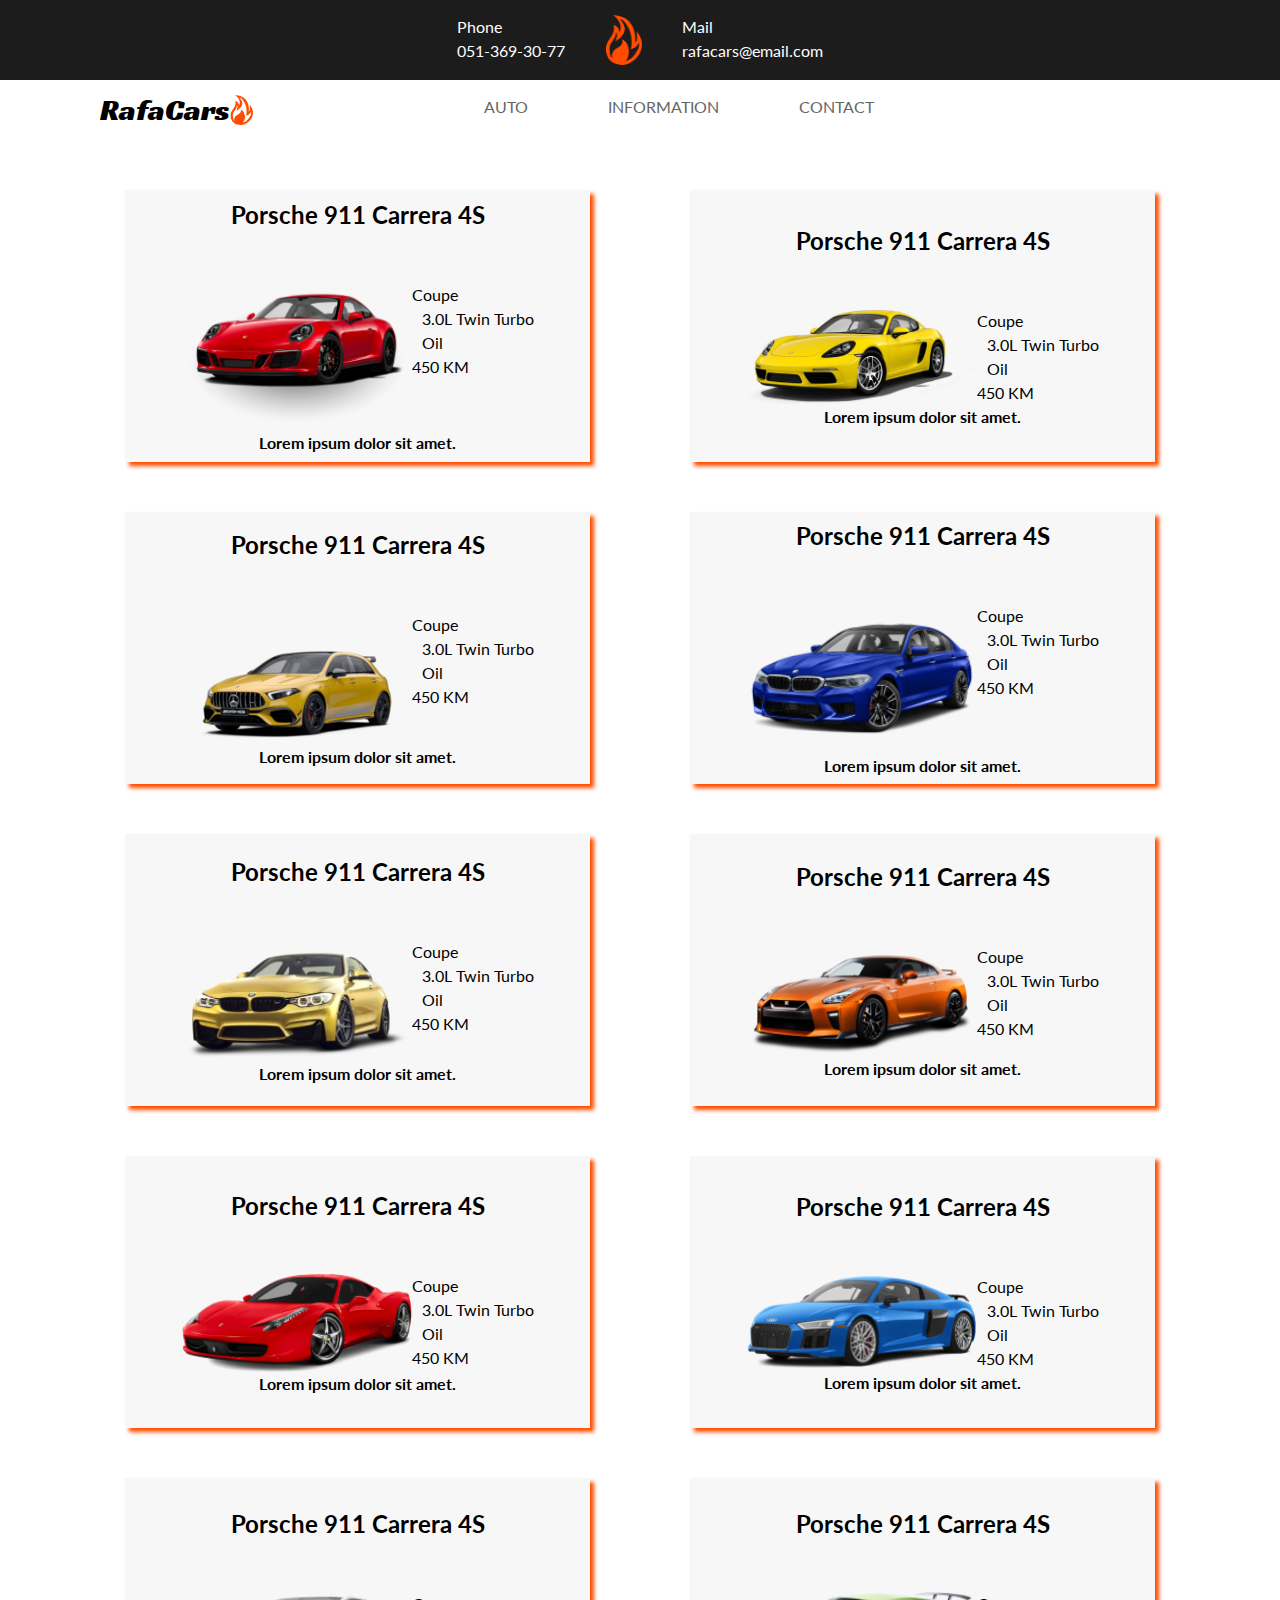
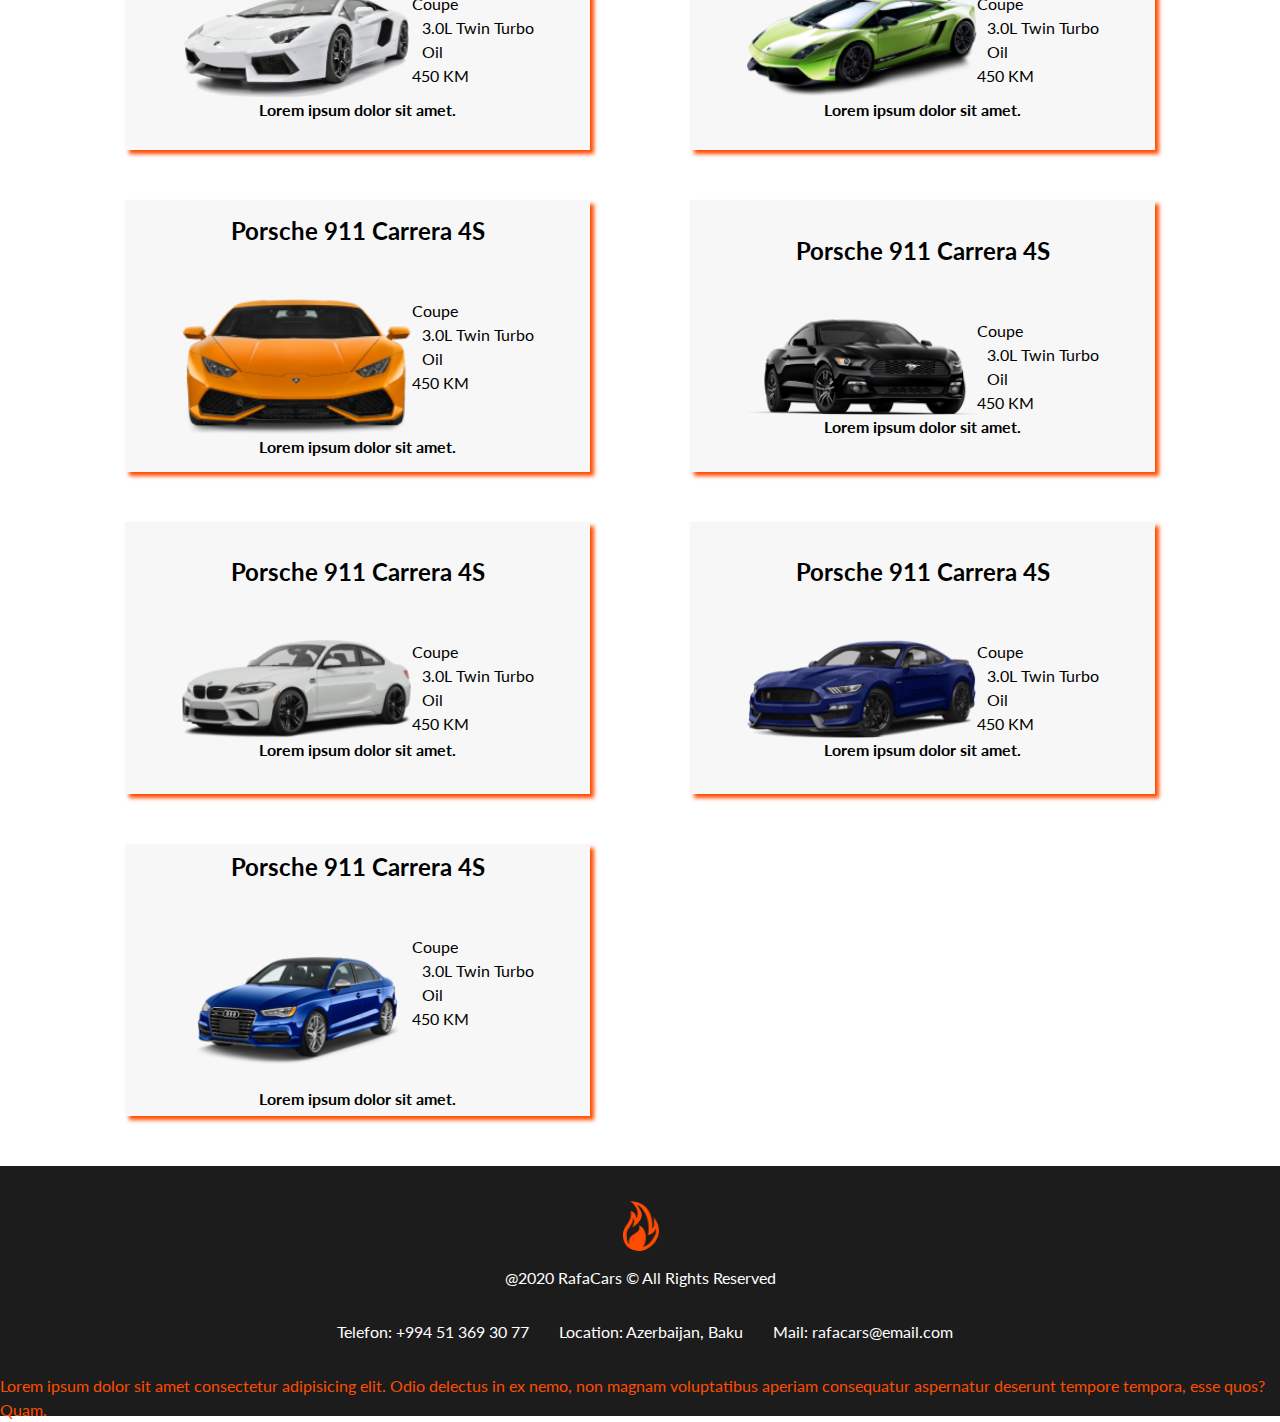
==== auto.html @ ef4dbb5b "changes" ====
<!DOCTYPE html>
<html lang="en">

<head>
    <meta charset="UTF-8">
    <meta http-equiv="X-UA-Compatible" content="IE=edge">
    <meta name="viewport" content="width=device-width, initial-scale=1.0">
    <title>RafaCars</title>
    <link rel="stylesheet" href="https://cdnjs.cloudflare.com/ajax/libs/font-awesome/6.2.0/css/all.min.css"
        integrity="sha512-xh6O/CkQoPOWDdYTDqeRdPCVd1SpvCA9XXcUnZS2FmJNp1coAFzvtCN9BmamE+4aHK8yyUHUSCcJHgXloTyT2A=="
        crossorigin="anonymous" referrerpolicy="no-referrer" />
    <link rel="stylesheet" href="/style.css">
    <link rel="stylesheet" href="/auto.css">
</head>

<body>
    <header>
        <div class="info">
            <div>
                <i class="fa-solid fa-phone fa-2x"></i>
                <p>Phone <br> 051-369-30-77</p>
            </div>
            <img src="/img/flame-svg.png" class="flame" alt="">

            <div>
                <p>Mail <br> rafacars@email.com</p>
                <i class="fa-regular fa-envelope fa-2x"></i>
            </div>
        </div>
        <nav class="navbar">
            <div class="logo">
                <p>RafaCars</p>
                <img src="/img/flame-svg.png" class="logo-img" alt="">
            </div>
            <div class="nav">
                <ul>
                    <li><a href="auto.html">Auto</a></li>
                    <li><a href="">Information</a></li>
                    <li><a href="">Contact</a></li>
                </ul>
            </div>
            <div class="list">
                <i class="fa-solid fa-bars"></i>
            </div>
            <div class="social">
                <i class="fa-brands fa-instagram fa-2x"></i>
                <i class="fa-brands fa-square-facebook fa-2x"></i>
                <i class="fa-brands fa-youtube fa-2x"></i>
            </div>
        </nav>
        <div class="header-main">
            <div class="line">
                <h1>We work for you</h1>
            </div>
        </div>
    </header>

<main>
    <section id="cars">
        <div class="cars-card">
            <div class="cars">
                <div class="car">
                    <div>
                        <h2>Porsche 911 Carrera 4S</h2>
                    </div>
                    <div class="card-body">
                    <img src="/img/car1.png" alt="">
                    <ul>
                        <li><i class="fa-solid fa-car"></i>Coupe</li>
                        <li><i class="fa fa-engine" style="color: black;"></i>3.0L Twin Turbo</li>
                        <li><i class="fa fa-oil-can-drip"></i>Oil</li>
                        <li><i class="fa-solid fa-road"></i>450 KM</li>
                    </ul>
                    </div>
                    <h4>Lorem ipsum dolor sit amet.</h4>
                </div>

                <div class="car">
                    <div>
                        <h2>Porsche 911 Carrera 4S</h2>
                    </div>
                    <div class="card-body">
                    <img src="/img/car2.png" alt="">
                    <ul>
                        <li><i class="fa-solid fa-car"></i>Coupe</li>
                        <li><i class="fa fa-engine" style="color: black;"></i>3.0L Twin Turbo</li>
                        <li><i class="fa fa-oil-can-drip"></i>Oil</li>
                        <li><i class="fa-solid fa-road"></i>450 KM</li>
                    </ul>
                    </div>
                    <h4>Lorem ipsum dolor sit amet.</h4>
                </div>
            </div>

            <div class="cars">
                <div class="car">
                    <div>
                        <h2>Porsche 911 Carrera 4S</h2>
                    </div>
                    <div class="card-body">
                    <img src="/img/car3.png" alt="">
                    <ul>
                        <li><i class="fa-solid fa-car"></i>Coupe</li>
                        <li><i class="fa fa-engine" style="color: black;"></i>3.0L Twin Turbo</li>
                        <li><i class="fa fa-oil-can-drip"></i>Oil</li>
                        <li><i class="fa-solid fa-road"></i>450 KM</li>
                    </ul>
                    </div>
                    <h4>Lorem ipsum dolor sit amet.</h4>
                </div>

                <div class="car">
                    <div>
                        <h2>Porsche 911 Carrera 4S</h2>
                    </div>
                    <div class="card-body">
                    <img src="/img/car4.png" alt="">
                    <ul>
                        <li><i class="fa-solid fa-car"></i>Coupe</li>
                        <li><i class="fa fa-engine" style="color: black;"></i>3.0L Twin Turbo</li>
                        <li><i class="fa fa-oil-can-drip"></i>Oil</li>
                        <li><i class="fa-solid fa-road"></i>450 KM</li>
                    </ul>
                    </div>
                    <h4>Lorem ipsum dolor sit amet.</h4>
                </div>
            </div>

            <div class="cars">
                <div class="car">
                    <div>
                        <h2>Porsche 911 Carrera 4S</h2>
                    </div>
                    <div class="card-body">
                    <img src="/img/car5.png" alt="">
                    <ul>
                        <li><i class="fa-solid fa-car"></i>Coupe</li>
                        <li><i class="fa fa-engine" style="color: black;"></i>3.0L Twin Turbo</li>
                        <li><i class="fa fa-oil-can-drip"></i>Oil</li>
                        <li><i class="fa-solid fa-road"></i>450 KM</li>
                    </ul>
                    </div>
                    <h4>Lorem ipsum dolor sit amet.</h4>
                </div>

                <div class="car">
                    <div>
                        <h2>Porsche 911 Carrera 4S</h2>
                    </div>
                    <div class="card-body">
                    <img src="/img/car6.png" alt="">
                    <ul>
                        <li><i class="fa-solid fa-car"></i>Coupe</li>
                        <li><i class="fa fa-engine" style="color: black;"></i>3.0L Twin Turbo</li>
                        <li><i class="fa fa-oil-can-drip"></i>Oil</li>
                        <li><i class="fa-solid fa-road"></i>450 KM</li>
                    </ul>
                    </div>
                    <h4>Lorem ipsum dolor sit amet.</h4>
                </div>
            </div>

            <div class="cars">
                <div class="car">
                    <div>
                        <h2>Porsche 911 Carrera 4S</h2>
                    </div>
                    <div class="card-body">
                    <img src="/img/car7.png" alt="">
                    <ul>
                        <li><i class="fa-solid fa-car"></i>Coupe</li>
                        <li><i class="fa fa-engine" style="color: black;"></i>3.0L Twin Turbo</li>
                        <li><i class="fa fa-oil-can-drip"></i>Oil</li>
                        <li><i class="fa-solid fa-road"></i>450 KM</li>
                    </ul>
                    </div>
                    <h4>Lorem ipsum dolor sit amet.</h4>
                </div>

                <div class="car">
                    <div>
                        <h2>Porsche 911 Carrera 4S</h2>
                    </div>
                    <div class="card-body">
                    <img src="/img/car8.png" alt="">
                    <ul>
                        <li><i class="fa-solid fa-car"></i>Coupe</li>
                        <li><i class="fa fa-engine" style="color: black;"></i>3.0L Twin Turbo</li>
                        <li><i class="fa fa-oil-can-drip"></i>Oil</li>
                        <li><i class="fa-solid fa-road"></i>450 KM</li>
                    </ul>
                    </div>
                    <h4>Lorem ipsum dolor sit amet.</h4>
                </div>
            </div>

            <div class="cars">
                <div class="car">
                    <div>
                        <h2>Porsche 911 Carrera 4S</h2>
                    </div>
                    <div class="card-body">
                    <img src="/img/car9.png" alt="">
                    <ul>
                        <li><i class="fa-solid fa-car"></i>Coupe</li>
                        <li><i class="fa fa-engine" style="color: black;"></i>3.0L Twin Turbo</li>
                        <li><i class="fa fa-oil-can-drip"></i>Oil</li>
                        <li><i class="fa-solid fa-road"></i>450 KM</li>
                    </ul>
                    </div>
                    <h4>Lorem ipsum dolor sit amet.</h4>
                </div>

                <div class="car">
                    <div>
                        <h2>Porsche 911 Carrera 4S</h2>
                    </div>
                    <div class="card-body">
                    <img src="/img/car10.png" alt="">
                    <ul>
                        <li><i class="fa-solid fa-car"></i>Coupe</li>
                        <li><i class="fa fa-engine" style="color: black;"></i>3.0L Twin Turbo</li>
                        <li><i class="fa fa-oil-can-drip"></i>Oil</li>
                        <li><i class="fa-solid fa-road"></i>450 KM</li>
                    </ul>
                    </div>
                    <h4>Lorem ipsum dolor sit amet.</h4>
                </div>
            </div>

            <div class="cars">
                <div class="car">
                    <div>
                        <h2>Porsche 911 Carrera 4S</h2>
                    </div>
                    <div class="card-body">
                    <img src="/img/car11.png" alt="">
                    <ul>
                        <li><i class="fa-solid fa-car"></i>Coupe</li>
                        <li><i class="fa fa-engine" style="color: black;"></i>3.0L Twin Turbo</li>
                        <li><i class="fa fa-oil-can-drip"></i>Oil</li>
                        <li><i class="fa-solid fa-road"></i>450 KM</li>
                    </ul>
                    </div>
                    <h4>Lorem ipsum dolor sit amet.</h4>
                </div>

                <div class="car">
                    <div>
                        <h2>Porsche 911 Carrera 4S</h2>
                    </div>
                    <div class="card-body">
                    <img src="/img/car12.png" alt="">
                    <ul>
                        <li><i class="fa-solid fa-car"></i>Coupe</li>
                        <li><i class="fa fa-engine" style="color: black;"></i>3.0L Twin Turbo</li>
                        <li><i class="fa fa-oil-can-drip"></i>Oil</li>
                        <li><i class="fa-solid fa-road"></i>450 KM</li>
                    </ul>
                    </div>
                    <h4>Lorem ipsum dolor sit amet.</h4>
                </div>
            </div>

            <div class="cars">
                <div class="car">
                    <div>
                        <h2>Porsche 911 Carrera 4S</h2>
                    </div>
                    <div class="card-body">
                    <img src="/img/car13.png" alt="">
                    <ul>
                        <li><i class="fa-solid fa-car"></i>Coupe</li>
                        <li><i class="fa fa-engine" style="color: black;"></i>3.0L Twin Turbo</li>
                        <li><i class="fa fa-oil-can-drip"></i>Oil</li>
                        <li><i class="fa-solid fa-road"></i>450 KM</li>
                    </ul>
                    </div>
                    <h4>Lorem ipsum dolor sit amet.</h4>
                </div>

                <div class="car">
                    <div>
                        <h2>Porsche 911 Carrera 4S</h2>
                    </div>
                    <div class="card-body">
                    <img src="/img/car14.png" alt="">
                    <ul>
                        <li><i class="fa-solid fa-car"></i>Coupe</li>
                        <li><i class="fa fa-engine" style="color: black;"></i>3.0L Twin Turbo</li>
                        <li><i class="fa fa-oil-can-drip"></i>Oil</li>
                        <li><i class="fa-solid fa-road"></i>450 KM</li>
                    </ul>
                    </div>
                    <h4>Lorem ipsum dolor sit amet.</h4>
                </div>
            </div>

            <div class="cars">
                <div class="car">
                    <div>
                        <h2>Porsche 911 Carrera 4S</h2>
                    </div>
                    <div class="card-body">
                    <img src="/img/car15.png" alt="">
                    <ul>
                        <li><i class="fa-solid fa-car"></i>Coupe</li>
                        <li><i class="fa fa-engine" style="color: black;"></i>3.0L Twin Turbo</li>
                        <li><i class="fa fa-oil-can-drip"></i>Oil</li>
                        <li><i class="fa-solid fa-road"></i>450 KM</li>
                    </ul>
                    </div>
                    <h4>Lorem ipsum dolor sit amet.</h4>
                </div>
            </div>
        </div>
    </section>
</main>
    
    <footer>
        <div class="footer">
            <img class="flame" src="/img/flame-svg.png" alt="">
            <p class="copyright">@2020 RafaCars &copy; All Rights Reserved</p>
            <div class="contact-1">
                <p><i class="fa fa-solid fa-phone"></i>Telefon: +994 51 369 30 77</p>
                <p><i class="fa fa-solid fa-location-dot"></i> Location: Azerbaijan, Baku</p>
                <p><i class="fa fa-regular fa-envelope"></i>Mail: rafacars@email.com</p>
            </div>
            <p class="end">Lorem ipsum dolor sit amet consectetur adipisicing elit. Odio delectus in ex nemo, non magnam
                voluptatibus aperiam consequatur aspernatur deserunt tempore tempora, esse quos? Quam.</p>
        </div>
    </footer>
</body>

</html>
---- style.css ----
@import url('https://fonts.googleapis.com/css2?family=Lato&family=Racing+Sans+One&family=Raleway&family=Varela+Round&display=swap');
* {
    margin: 0;
    padding: 0;
    box-sizing: border-box;
}

html {
    font-size: 10px;
}

body {
    font-family: 'Lato', sans-serif;
    font-size: 1.6rem;
    line-height: 1.5;
    background-color: var(--light-color);
}

a {
    color: var(--dark-color);
    text-decoration: none;
}

ul {
    list-style: none;
    display: flex;
}

img {
    width: 100%;
}

.info {
    height: 80px;
    background-color: #1C1C1C;
    display: flex;
    justify-content: center;
    align-self: center;
    color: white;
}

.navbar {
    height: 60px;
    background-color: white;
    display: flex;
    justify-content: space-between;
    padding: 1.5rem 10rem;
}

.info div {
    display: flex;
    padding: 1.5rem 4rem;
}

.info .fa-2x {
    padding: 1rem 3rem;
}

.flame {
    width: 37px;
    height: 50px;
    margin-top: 1.5rem;
}

.logo {
    display: flex;
}

.logo p {
    font-family: 'Racing Sans One';
    font-size: 3rem;
    justify-self: center;
    align-self: center;
}

/* .logo img {
    padding: .5rem 1rem;
} */

.fa-brands {
    padding-right: 2.5rem;
}

.navbar ul li{
    padding: 0 4rem;
}

.header-main {
    background-image: url(/img/bg.png);
    background-repeat: no-repeat;
    height: 587px;
    max-width: 100%;
    background-size: cover;
    background-position: center;
    position: relative;
}

.header-main .line {
    height: 140px;
    background-color:  rgba(28, 28, 28, 0.76);
    opacity: .8;
    position: absolute;
    display:flex;
    width: 100%;
    margin-top: 33rem;
}

.line h1 {
    font-size: 4rem;
    color: white;
    font-weight: bold;
    font-family: 'Raleway' sans-serif;
    padding-left: 20rem;
    display: grid;
    flex-direction: column;
    align-self: flex-end;
    padding-bottom: 2rem;
}

.box {
    position: absolute;
    width: 465px;
    height: 272px;
    background: #F7F7F7;
    box-shadow: 4px 4px 4px #FF4D00;
    margin: 5rem 3rem;
}

.car-box {
    position: relative;
}



.cars {
    position: relative;
}

.cars .car {
    display: flex;
    justify-content: center;
}

.car-img {
    width: 232.85px;
    margin-top: 60px;
    margin-left: 30px;
}

.car-img1 {
    width: 238.54px;
    margin-top: 65px;
    margin-left: 53px;
}

.car-img2 {
    width: 259px;
    margin-top: 15px;
    margin-left: 22px;
}

.car-img3 {
    width: 200px;
    margin-top: 55px;
    margin-left: 72px;
}

.car-img4 {
    width: 227px;
    margin-top: 55px;
    margin-left: 48px;
}

.car-img5 {
    width: 225px;
    margin-top: 60px;
    margin-left: 48px;
}

.card {
    display: flex;
}

.car-features {
    flex-direction: column !important;
    justify-content: center;
    padding-left: 1rem;
}

.car-box h2{
    display: flex;
    justify-content: center;
}

.car-features li {
    white-space: nowrap;
}

.box {
    display: flex;
    flex-direction: column;
}

.main-btn {
    display: flex;
    justify-content: center;
}

.btn {
    border: 2px solid #FF4D00;
    padding: 1rem 7rem;
    font-weight: bold;
    font-size: .9em;
}

.btn-2 {
    margin-top: 3rem;
}

.about-container{
    display: grid;
    justify-content: center;
    padding: 2rem 11rem;
}

.about-us {
    max-width: 1073px;
}

.about-us p {
    padding: 2rem 0 1rem 0;
}

.about-us h3{
    display: block;
    border-bottom: 2px solid #FF4D00; 
}

.about-us h4 {
    font-weight: bold;
    padding: 1rem 0 1.5rem 0;
    color: #FF4D00;
}

.add {
    flex-direction: column;
}

.services {
    display: flex;
    justify-content: space-evenly;
    font-weight: bold;
    font-size: 1.5em;
    margin-top: 6rem;
}

.fa-check {
    color: #FF4D00;
    padding-right: 1.2rem;
}

footer {
    height: 250px;
    background: #1C1C1C;
}

.footer {
    display: grid;
    justify-content: center;
    justify-items: center;
    padding-top: 2rem;
    color: white;
}

.contact-1 {
    display: flex;
}

.contact-1 p {
    padding: 3rem 1rem;
}

.end {
    color: #FF4D00;
}

.copyright {
    padding-top: 1.5rem;
}

.fa {
    padding-right: 1rem;
}

.list {
    display: none;
}

.social i:hover {
    opacity: .7;
    cursor: pointer;
}

.nav ul li { 
    color: #666;
    display:inline-block;
    margin:0;
    text-transform:uppercase; 
}

.nav ul li:after {
  display:block;
  content: '';
  border-bottom: solid 3px #FF4D00;  
  transform: scaleX(0);  
  transition: transform 300ms ease-in-out;
}
.nav ul li:hover:after { transform: scaleX(1); }

.btn:hover {
    background-color: rgb(0, 225, 255);
    transition: .5s;
    cursor: pointer;
}

@media only screen and (max-width: 950px) {
    .cars .car {
        display: grid;
        width: 100%;
    }
    .social {
        display: none;
    }
}


@media only screen and (max-width: 678px) {
    .navbar .nav {
        display: none;
    }

    .list{
        display: block;
    }

    .navbar {
        padding: 1.5rem 5rem;
    }

    .info {
        display: none;
    }

    .about-container {
        padding: 2rem 1rem;
    }

    .box {
        width: 378px;
    }

    .car-img {
        width: 232.85px;
        margin-top: 60px;
        margin-left: 10px;
    }
    
    .car-img1 {
        width: 238.54px;
        margin-top: 65px;
        margin-left: 10px;
    }
    
    .car-img2 {
        width: 259px;
        margin-top: 15px;
        margin-left: 10px;
    }
    
    .car-img3 {
        width: 200px;
        margin-top: 55px;
        margin-left: 10px;
    }
    
    .car-img4 {
        width: 227px;
        margin-top: 55px;
        margin-left: 10px;
    }
    
    .car-img5 {
        width: 225px;
        margin-top: 60px;
        margin-left: 10px;
    }

    .contact-1 p {
        padding: 1rem 1rem;
    }

    .contact-1 {
        display: grid;
    }

    .footer {
        padding-top: 0;
    }
    
    .end {
        display: none;
    }

    .line h1 {
        padding-left: 4rem;
        display: flex;
        flex-direction: column;
        align-self: center;

    }
}
---- auto.css ----
* {
    padding: 0;
    margin: 0;
    box-sizing: border-box;
}

.card-body {
    display: flex;
    width: 100%;
    justify-content: center;
}

.card-body ul {
    flex-direction: column;
}

.card-body img {
    max-width: 230px;
    width: 100%;
}

.cars {
    display: flex;
    margin: 5rem 2rem;
}

.car h2 {
    display: flex;
    justify-content: center;
    padding-bottom: 5rem;
}

.car h4 {
    display: flex;
    justify-content: center;
}

.car {
    display: flex;
    flex-direction: column;
    margin: 0 5rem;
    width: 465px;
    height: 272px;
    background: #F7F7F7;
    box-shadow: 4px 4px 4px #FF4D00;
}

#cars {
    display: flex;
    justify-content: center;
}

.header-main {
    display: none;
}
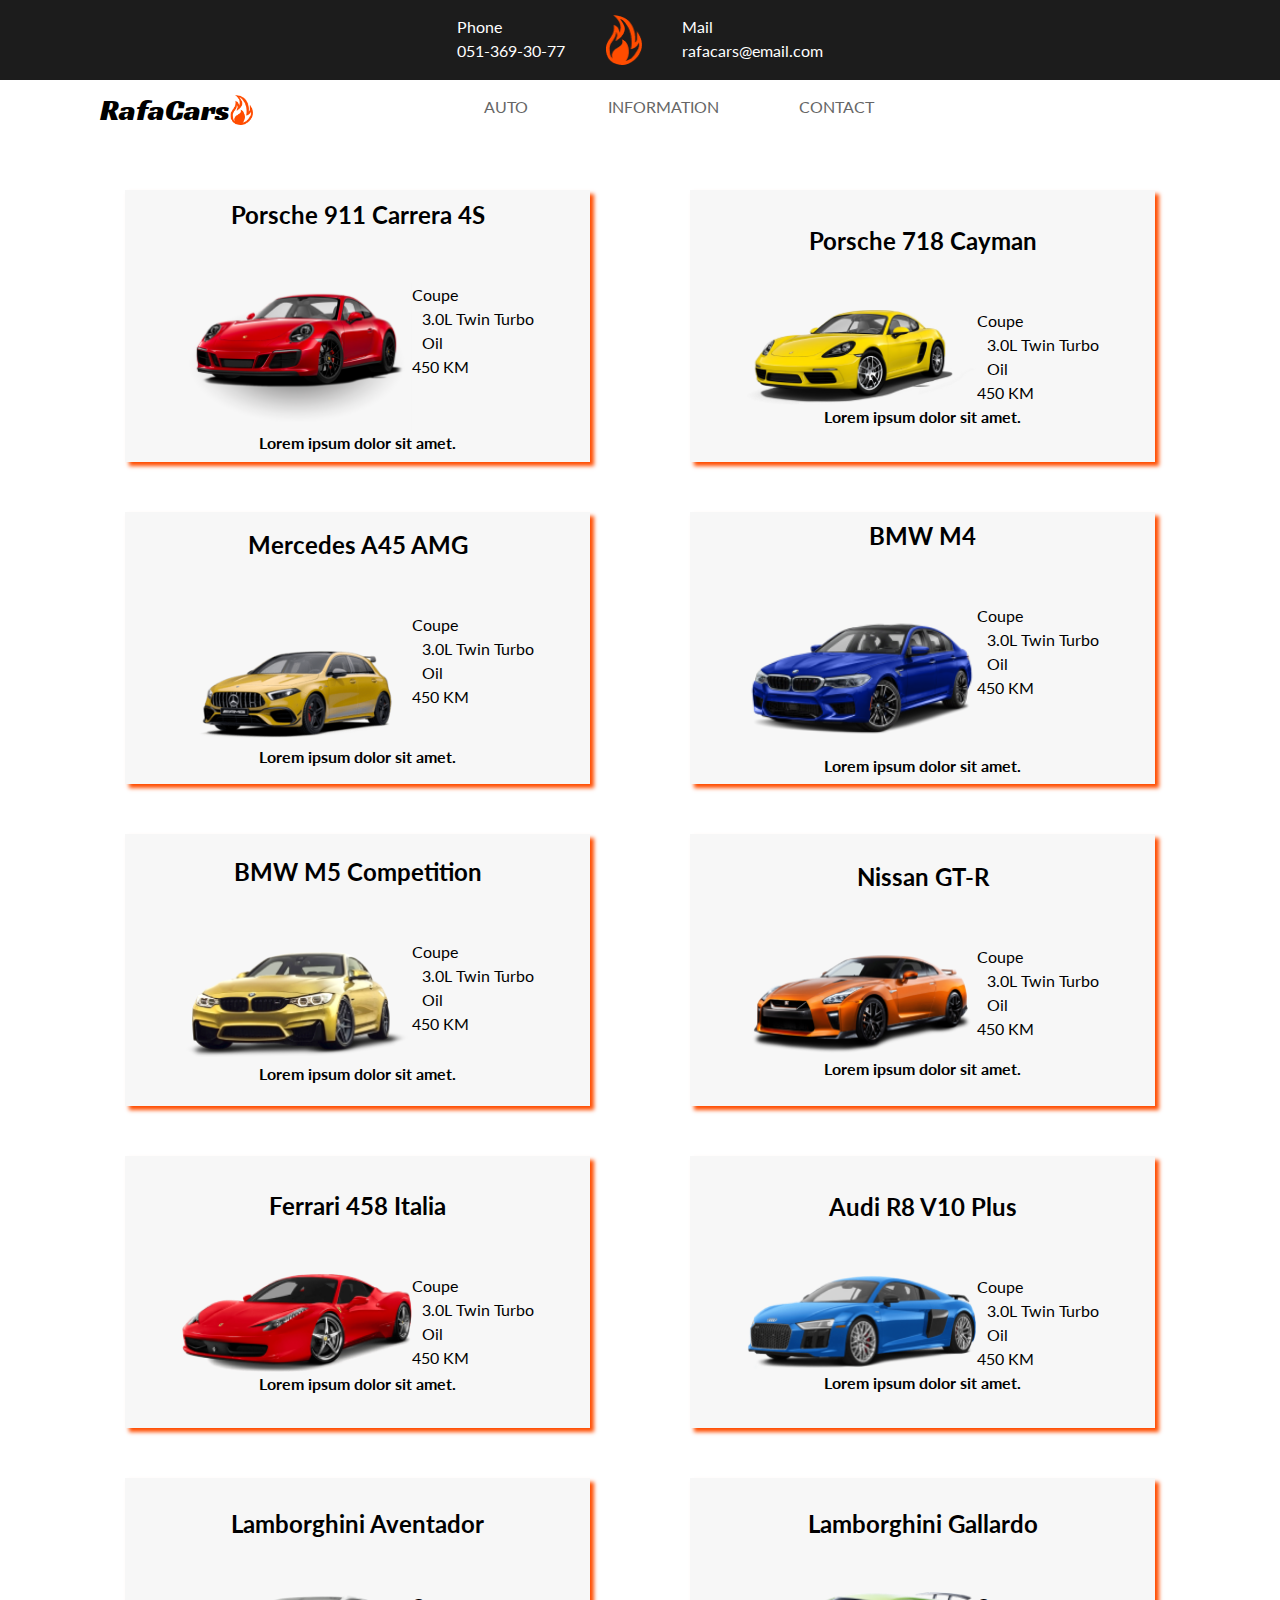
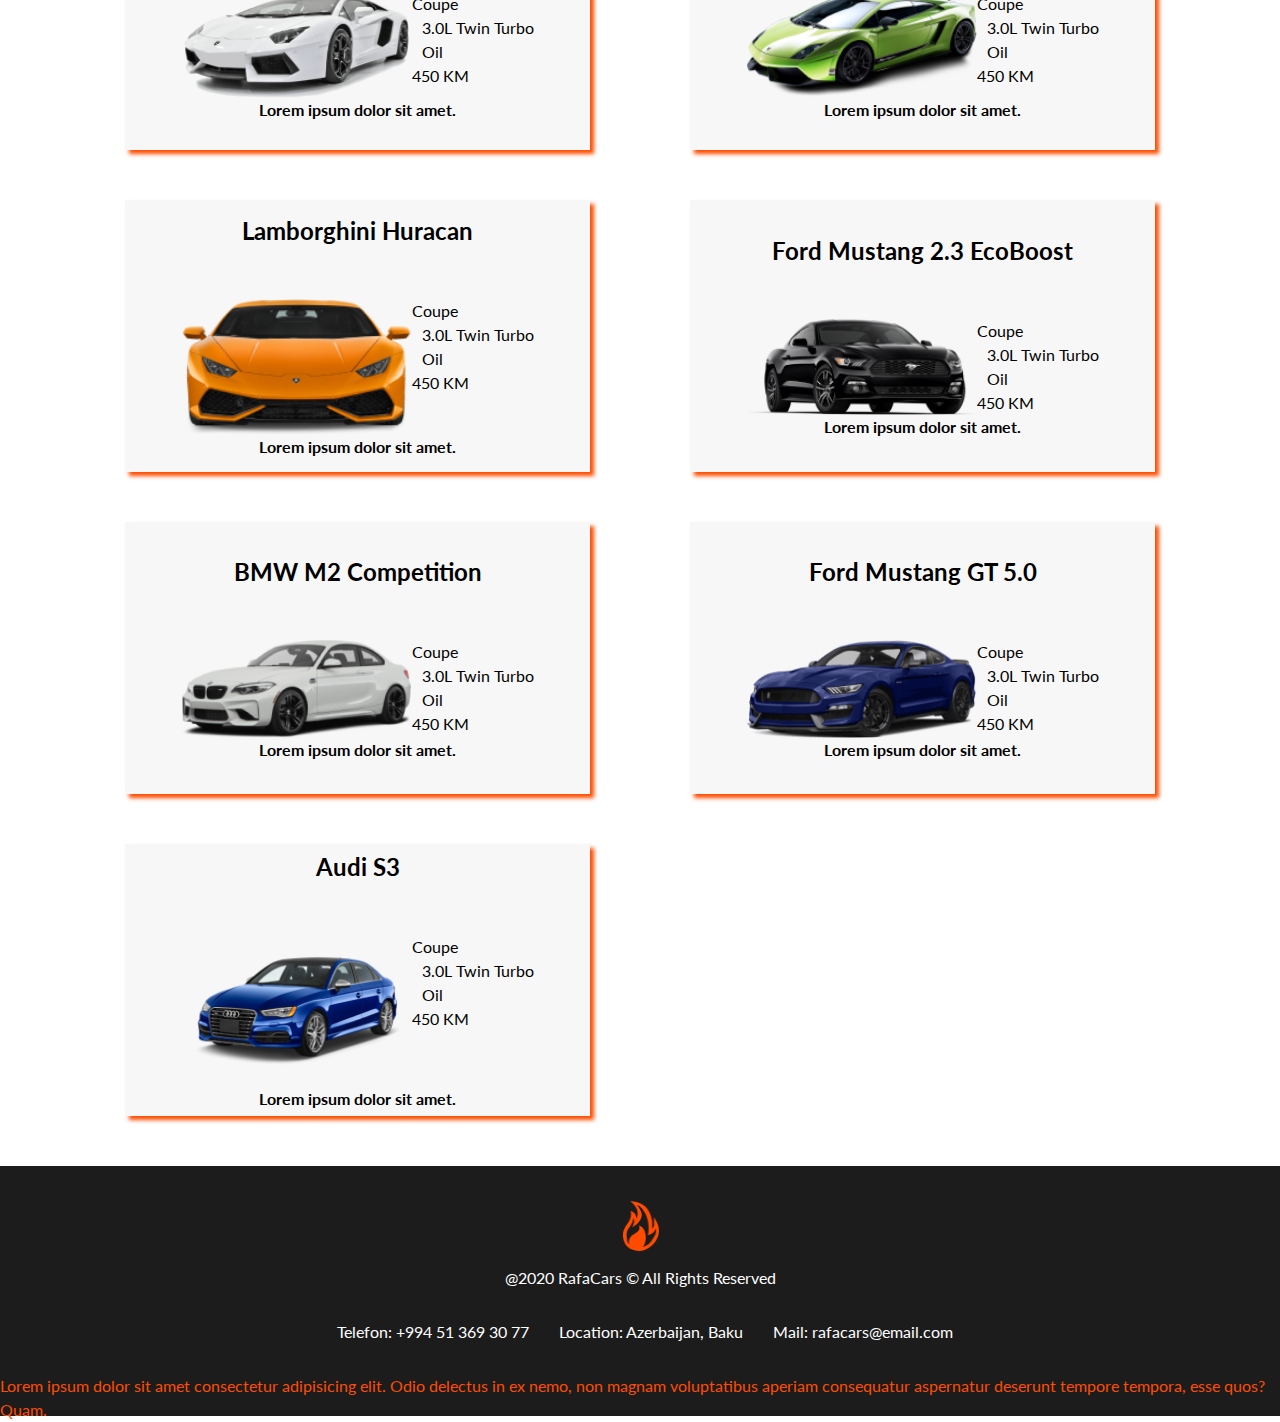
==== commit 4a41850b: "changes" ====
--- a/auto.html
+++ b/auto.html
@@ -77,7 +77,7 @@
 
                 <div class="car">
                     <div>
-                        <h2>Porsche 911 Carrera 4S</h2>
+                        <h2>Porsche 718 Cayman</h2>
                     </div>
                     <div class="card-body">
                     <img src="/img/car2.png" alt="">
@@ -95,7 +95,7 @@
             <div class="cars">
                 <div class="car">
                     <div>
-                        <h2>Porsche 911 Carrera 4S</h2>
+                        <h2>Mercedes A45 AMG</h2>
                     </div>
                     <div class="card-body">
                     <img src="/img/car3.png" alt="">
@@ -111,7 +111,7 @@
 
                 <div class="car">
                     <div>
-                        <h2>Porsche 911 Carrera 4S</h2>
+                        <h2>BMW M4</h2>
                     </div>
                     <div class="card-body">
                     <img src="/img/car4.png" alt="">
@@ -129,7 +129,7 @@
             <div class="cars">
                 <div class="car">
                     <div>
-                        <h2>Porsche 911 Carrera 4S</h2>
+                        <h2>BMW M5 Competition</h2>
                     </div>
                     <div class="card-body">
                     <img src="/img/car5.png" alt="">
@@ -145,7 +145,7 @@
 
                 <div class="car">
                     <div>
-                        <h2>Porsche 911 Carrera 4S</h2>
+                        <h2>Nissan GT-R</h2>
                     </div>
                     <div class="card-body">
                     <img src="/img/car6.png" alt="">
@@ -163,7 +163,7 @@
             <div class="cars">
                 <div class="car">
                     <div>
-                        <h2>Porsche 911 Carrera 4S</h2>
+                        <h2>Ferrari 458 Italia</h2>
                     </div>
                     <div class="card-body">
                     <img src="/img/car7.png" alt="">
@@ -179,7 +179,7 @@
 
                 <div class="car">
                     <div>
-                        <h2>Porsche 911 Carrera 4S</h2>
+                        <h2>Audi R8 V10 Plus</h2>
                     </div>
                     <div class="card-body">
                     <img src="/img/car8.png" alt="">
@@ -197,7 +197,7 @@
             <div class="cars">
                 <div class="car">
                     <div>
-                        <h2>Porsche 911 Carrera 4S</h2>
+                        <h2>Lamborghini Aventador</h2>
                     </div>
                     <div class="card-body">
                     <img src="/img/car9.png" alt="">
@@ -213,7 +213,7 @@
 
                 <div class="car">
                     <div>
-                        <h2>Porsche 911 Carrera 4S</h2>
+                        <h2>Lamborghini Gallardo</h2>
                     </div>
                     <div class="card-body">
                     <img src="/img/car10.png" alt="">
@@ -231,7 +231,7 @@
             <div class="cars">
                 <div class="car">
                     <div>
-                        <h2>Porsche 911 Carrera 4S</h2>
+                        <h2>Lamborghini Huracan</h2>
                     </div>
                     <div class="card-body">
                     <img src="/img/car11.png" alt="">
@@ -247,7 +247,7 @@
 
                 <div class="car">
                     <div>
-                        <h2>Porsche 911 Carrera 4S</h2>
+                        <h2>Ford Mustang 2.3 EcoBoost</h2>
                     </div>
                     <div class="card-body">
                     <img src="/img/car12.png" alt="">
@@ -265,7 +265,7 @@
             <div class="cars">
                 <div class="car">
                     <div>
-                        <h2>Porsche 911 Carrera 4S</h2>
+                        <h2>BMW M2 Competition</h2>
                     </div>
                     <div class="card-body">
                     <img src="/img/car13.png" alt="">
@@ -281,7 +281,7 @@
 
                 <div class="car">
                     <div>
-                        <h2>Porsche 911 Carrera 4S</h2>
+                        <h2>Ford Mustang GT 5.0</h2>
                     </div>
                     <div class="card-body">
                     <img src="/img/car14.png" alt="">
@@ -299,7 +299,7 @@
             <div class="cars">
                 <div class="car">
                     <div>
-                        <h2>Porsche 911 Carrera 4S</h2>
+                        <h2>Audi S3</h2>
                     </div>
                     <div class="card-body">
                     <img src="/img/car15.png" alt="">
--- a/style.css
+++ b/style.css
@@ -1,4 +1,6 @@
 @import url('https://fonts.googleapis.com/css2?family=Lato&family=Racing+Sans+One&family=Raleway&family=Varela+Round&display=swap');
+
+
 * {
     margin: 0;
     padding: 0;
@@ -130,8 +132,6 @@
     position: relative;
 }
 
-
-
 .cars {
     position: relative;
 }
@@ -374,7 +374,7 @@
     .car-img2 {
         width: 259px;
         margin-top: 15px;
-        margin-left: 10px;
+        margin-left: 0px;
     }
     
     .car-img3 {
--- a/auto.css
+++ b/auto.css
@@ -52,4 +52,33 @@
 
 .header-main {
     display: none;
+}
+
+@media only screen and (max-width: 950px) {
+    .cars-card .cars {
+        display: grid;
+        width: 100%;
+    }
+    .social {
+        display: none;
+    }
+}
+
+@media only screen and (max-width: 678px) {
+    .car {
+        width: 368px !important;
+        margin: 0;
+    }
+
+    .card-body ul li {
+        white-space: nowrap;
+    }
+
+    .cars .car {
+        margin-top: 4rem;
+    }
+
+    .cars {
+        margin: 0;
+    }
 }